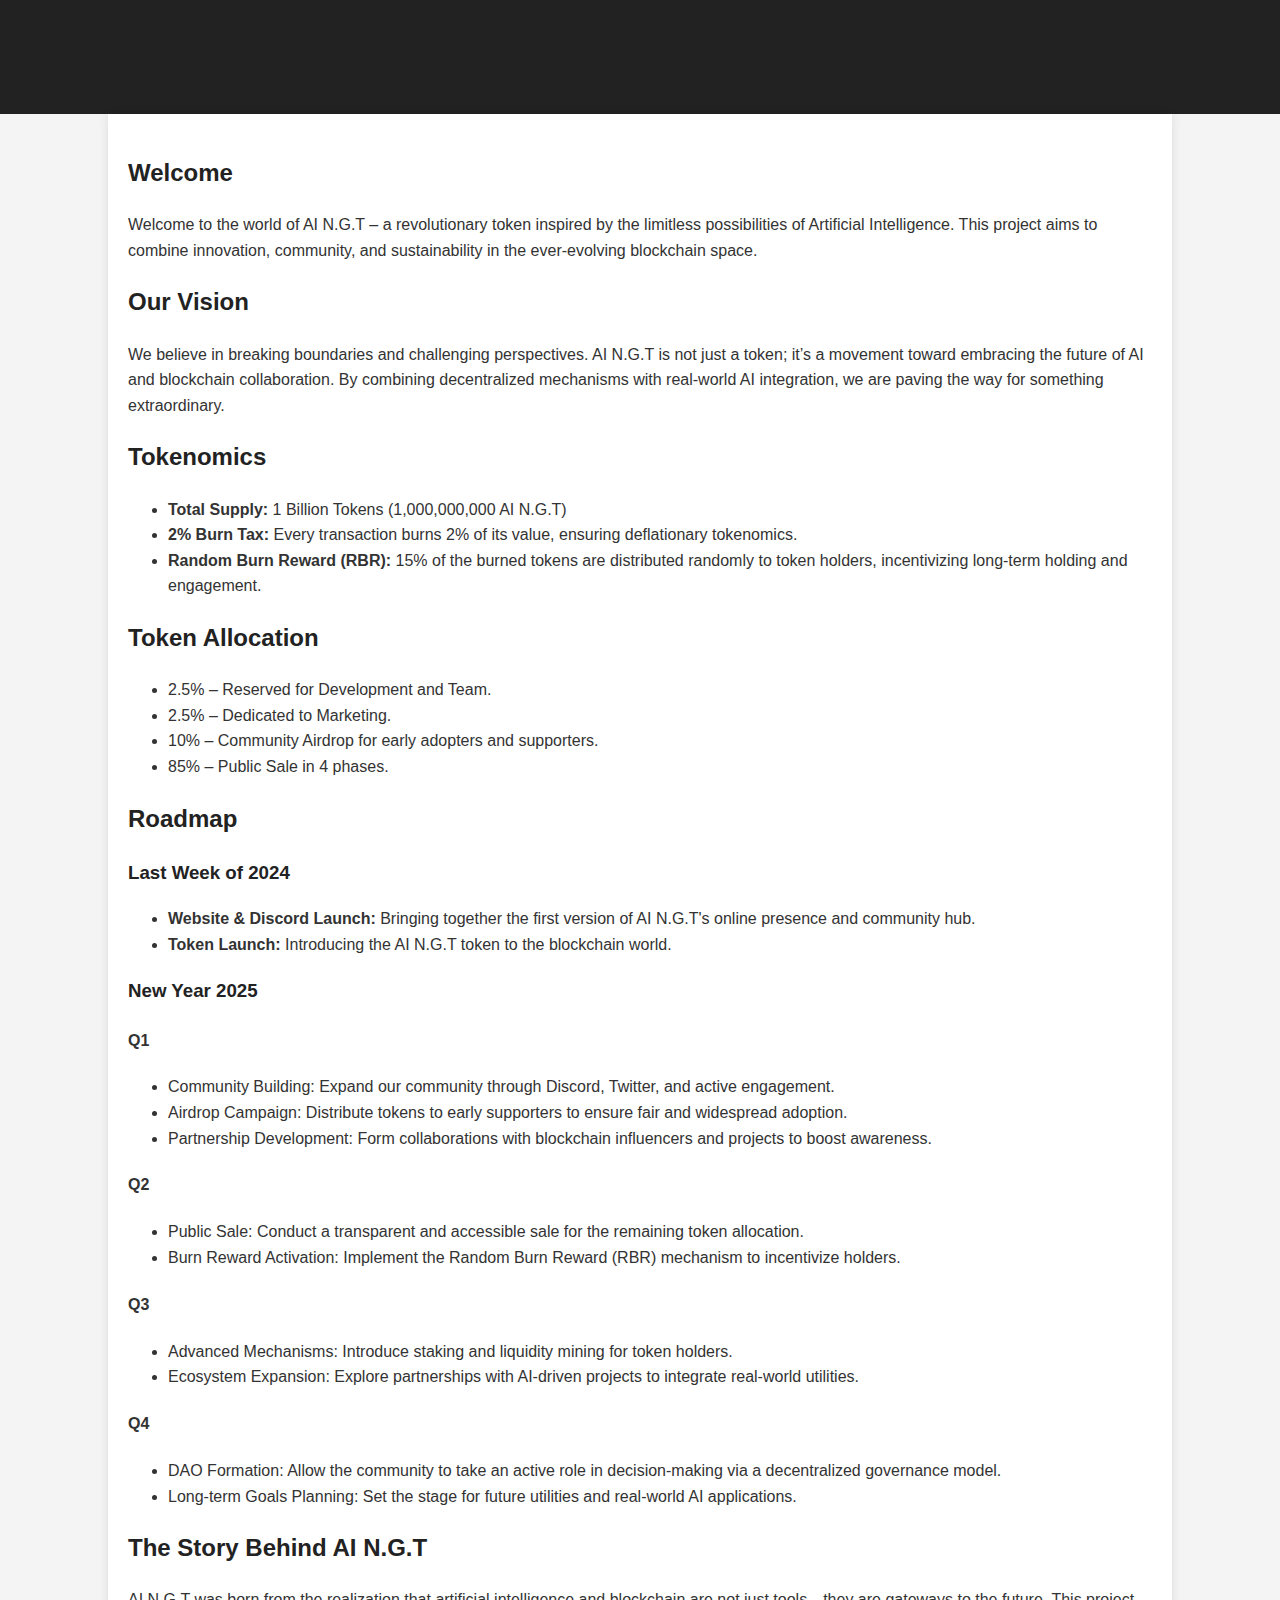
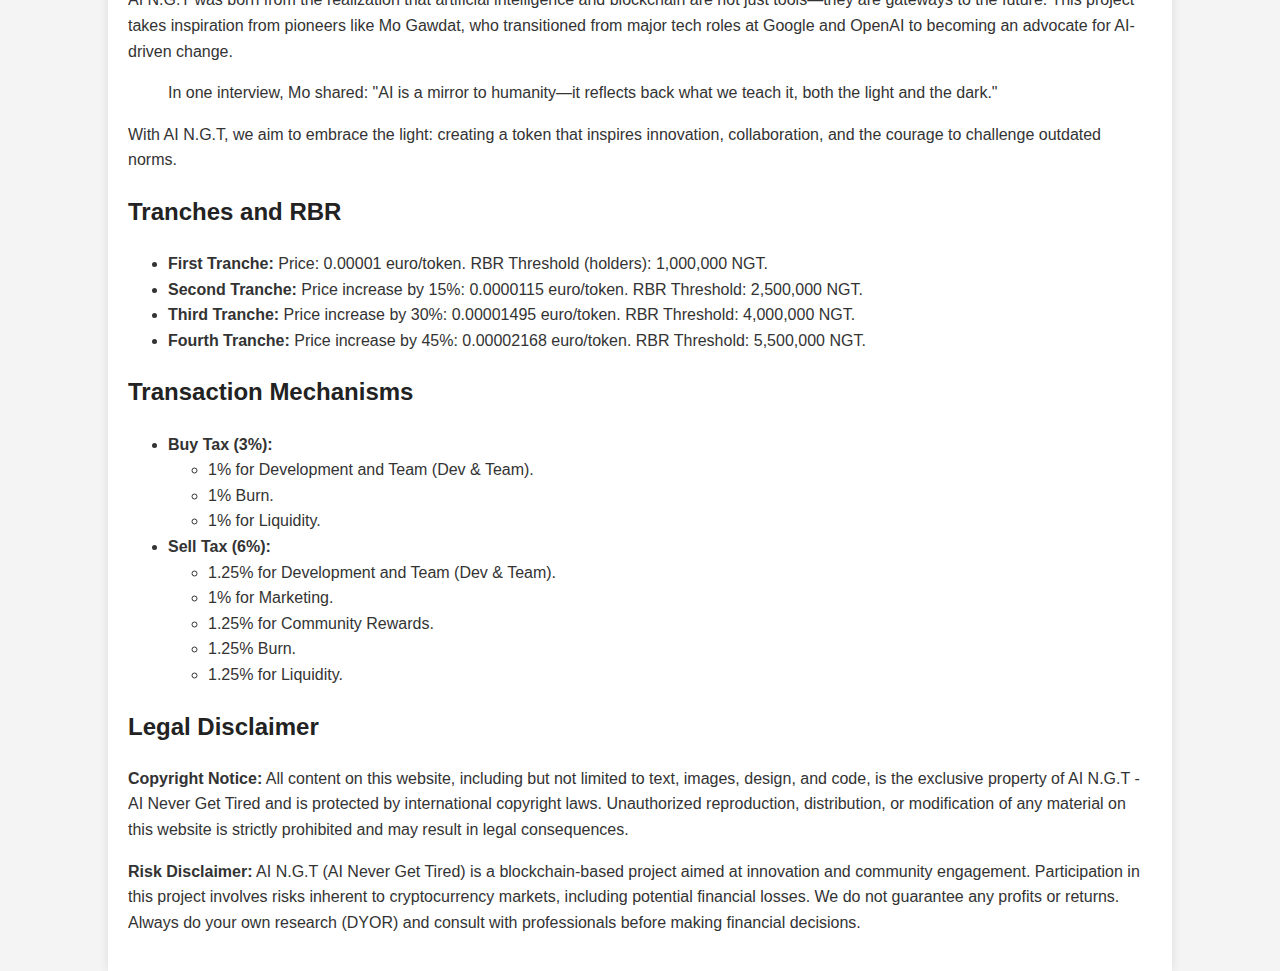
==== AI_NGT_Page.html @ c684520e "Update AI_NGT_Page.html" ====
<!DOCTYPE html>
<html lang="en">
<head>
    <meta charset="UTF-8">
    <meta name="viewport" content="width=device-width, initial-scale=1.0">
    <title>AI N.G.T - AI Never Get Tired</title>
    <style>
        body {
            font-family: Arial, sans-serif;
            line-height: 1.6;
            margin: 0;
            padding: 0;
            background-color: #f4f4f4;
            color: #333;
        }
        header {
            background: #222;
            color: #fff;
            padding: 10px 0;
            text-align: center;
        }
        .container {
            width: 80%;
            margin: auto;
            overflow: hidden;
            padding: 20px;
            background: #fff;
            box-shadow: 0 0 10px rgba(0, 0, 0, 0.1);
        }
        footer {
            text-align: center;
            padding: 10px 0;
            background: #222;
            color: #fff;
            position: fixed;
            bottom: 0;
            width: 100%;
        }
        h1, h2, h3 {
            color: #222;
        }
    </style>
</head>
<body>
<header>
    <h1>AI N.G.T - AI Never Get Tired</h1>
</header>
<div class="container">
    <h2>Welcome</h2>
    <p>Welcome to the world of AI N.G.T – a revolutionary token inspired by the limitless possibilities of Artificial Intelligence. This project aims to combine innovation, community, and sustainability in the ever-evolving blockchain space.</p>
    
    <h2>Our Vision</h2>
    <p>We believe in breaking boundaries and challenging perspectives. AI N.G.T is not just a token; it’s a movement toward embracing the future of AI and blockchain collaboration. By combining decentralized mechanisms with real-world AI integration, we are paving the way for something extraordinary.</p>
    
    <h2>Tokenomics</h2>
    <ul>
        <li><strong>Total Supply:</strong> 1 Billion Tokens (1,000,000,000 AI N.G.T)</li>
        <li><strong>2% Burn Tax:</strong> Every transaction burns 2% of its value, ensuring deflationary tokenomics.</li>
        <li><strong>Random Burn Reward (RBR):</strong> 15% of the burned tokens are distributed randomly to token holders, incentivizing long-term holding and engagement.</li>
    </ul>
    
    <h2>Token Allocation</h2>
    <ul>
        <li>2.5% – Reserved for Development and Team.</li>
        <li>2.5% – Dedicated to Marketing.</li>
        <li>10% – Community Airdrop for early adopters and supporters.</li>
        <li>85% – Public Sale in 4 phases.</li>
    </ul>

    <h2>Roadmap</h2>
    <h3>Last Week of 2024</h3>
    <ul>
        <li><strong>Website & Discord Launch:</strong> Bringing together the first version of AI N.G.T's online presence and community hub.</li>
        <li><strong>Token Launch:</strong> Introducing the AI N.G.T token to the blockchain world.</li>
    </ul>
    <h3>New Year 2025</h3>
    <h4>Q1</h4>
    <ul>
        <li>Community Building: Expand our community through Discord, Twitter, and active engagement.</li>
        <li>Airdrop Campaign: Distribute tokens to early supporters to ensure fair and widespread adoption.</li>
        <li>Partnership Development: Form collaborations with blockchain influencers and projects to boost awareness.</li>
    </ul>
    <h4>Q2</h4>
    <ul>
        <li>Public Sale: Conduct a transparent and accessible sale for the remaining token allocation.</li>
        <li>Burn Reward Activation: Implement the Random Burn Reward (RBR) mechanism to incentivize holders.</li>
    </ul>
    <h4>Q3</h4>
    <ul>
        <li>Advanced Mechanisms: Introduce staking and liquidity mining for token holders.</li>
        <li>Ecosystem Expansion: Explore partnerships with AI-driven projects to integrate real-world utilities.</li>
    </ul>
    <h4>Q4</h4>
    <ul>
        <li>DAO Formation: Allow the community to take an active role in decision-making via a decentralized governance model.</li>
        <li>Long-term Goals Planning: Set the stage for future utilities and real-world AI applications.</li>
    </ul>

    <h2>The Story Behind AI N.G.T</h2>
    <p>AI N.G.T was born from the realization that artificial intelligence and blockchain are not just tools—they are gateways to the future. This project takes inspiration from pioneers like Mo Gawdat, who transitioned from major tech roles at Google and OpenAI to becoming an advocate for AI-driven change.</p>
    <blockquote>In one interview, Mo shared: "AI is a mirror to humanity—it reflects back what we teach it, both the light and the dark."</blockquote>
    <p>With AI N.G.T, we aim to embrace the light: creating a token that inspires innovation, collaboration, and the courage to challenge outdated norms.</p>

    <h2>Tranches and RBR</h2>
    <ul>
        <li><strong>First Tranche:</strong> Price: 0.00001 euro/token. RBR Threshold (holders): 1,000,000 NGT.</li>
        <li><strong>Second Tranche:</strong> Price increase by 15%: 0.0000115 euro/token. RBR Threshold: 2,500,000 NGT.</li>
        <li><strong>Third Tranche:</strong> Price increase by 30%: 0.00001495 euro/token. RBR Threshold: 4,000,000 NGT.</li>
        <li><strong>Fourth Tranche:</strong> Price increase by 45%: 0.00002168 euro/token. RBR Threshold: 5,500,000 NGT.</li>
    </ul>

    <h2>Transaction Mechanisms</h2>
    <ul>
        <li><strong>Buy Tax (3%):</strong></li>
        <ul>
            <li>1% for Development and Team (Dev & Team).</li>
            <li>1% Burn.</li>
            <li>1% for Liquidity.</li>
        </ul>
        <li><strong>Sell Tax (6%):</strong></li>
        <ul>
            <li>1.25% for Development and Team (Dev & Team).</li>
            <li>1% for Marketing.</li>
            <li>1.25% for Community Rewards.</li>
            <li>1.25% Burn.</li>
            <li>1.25% for Liquidity.</li>
        </ul>
        
    </ul>
<h2>Legal Disclaimer</h2>
<p><strong>Copyright Notice:</strong> All content on this website, including but not limited to text, images, design, and code, is the exclusive property of AI N.G.T - AI Never Get Tired and is protected by international copyright laws. Unauthorized reproduction, distribution, or modification of any material on this website is strictly prohibited and may result in legal consequences.</p>

<p><strong>Risk Disclaimer:</strong> AI N.G.T (AI Never Get Tired) is a blockchain-based project aimed at innovation and community engagement. Participation in this project involves risks inherent to cryptocurrency markets, including potential financial losses. We do not guarantee any profits or returns. Always do your own research (DYOR) and consult with professionals before making financial decisions.</p>

</footer>
</body>
</html>
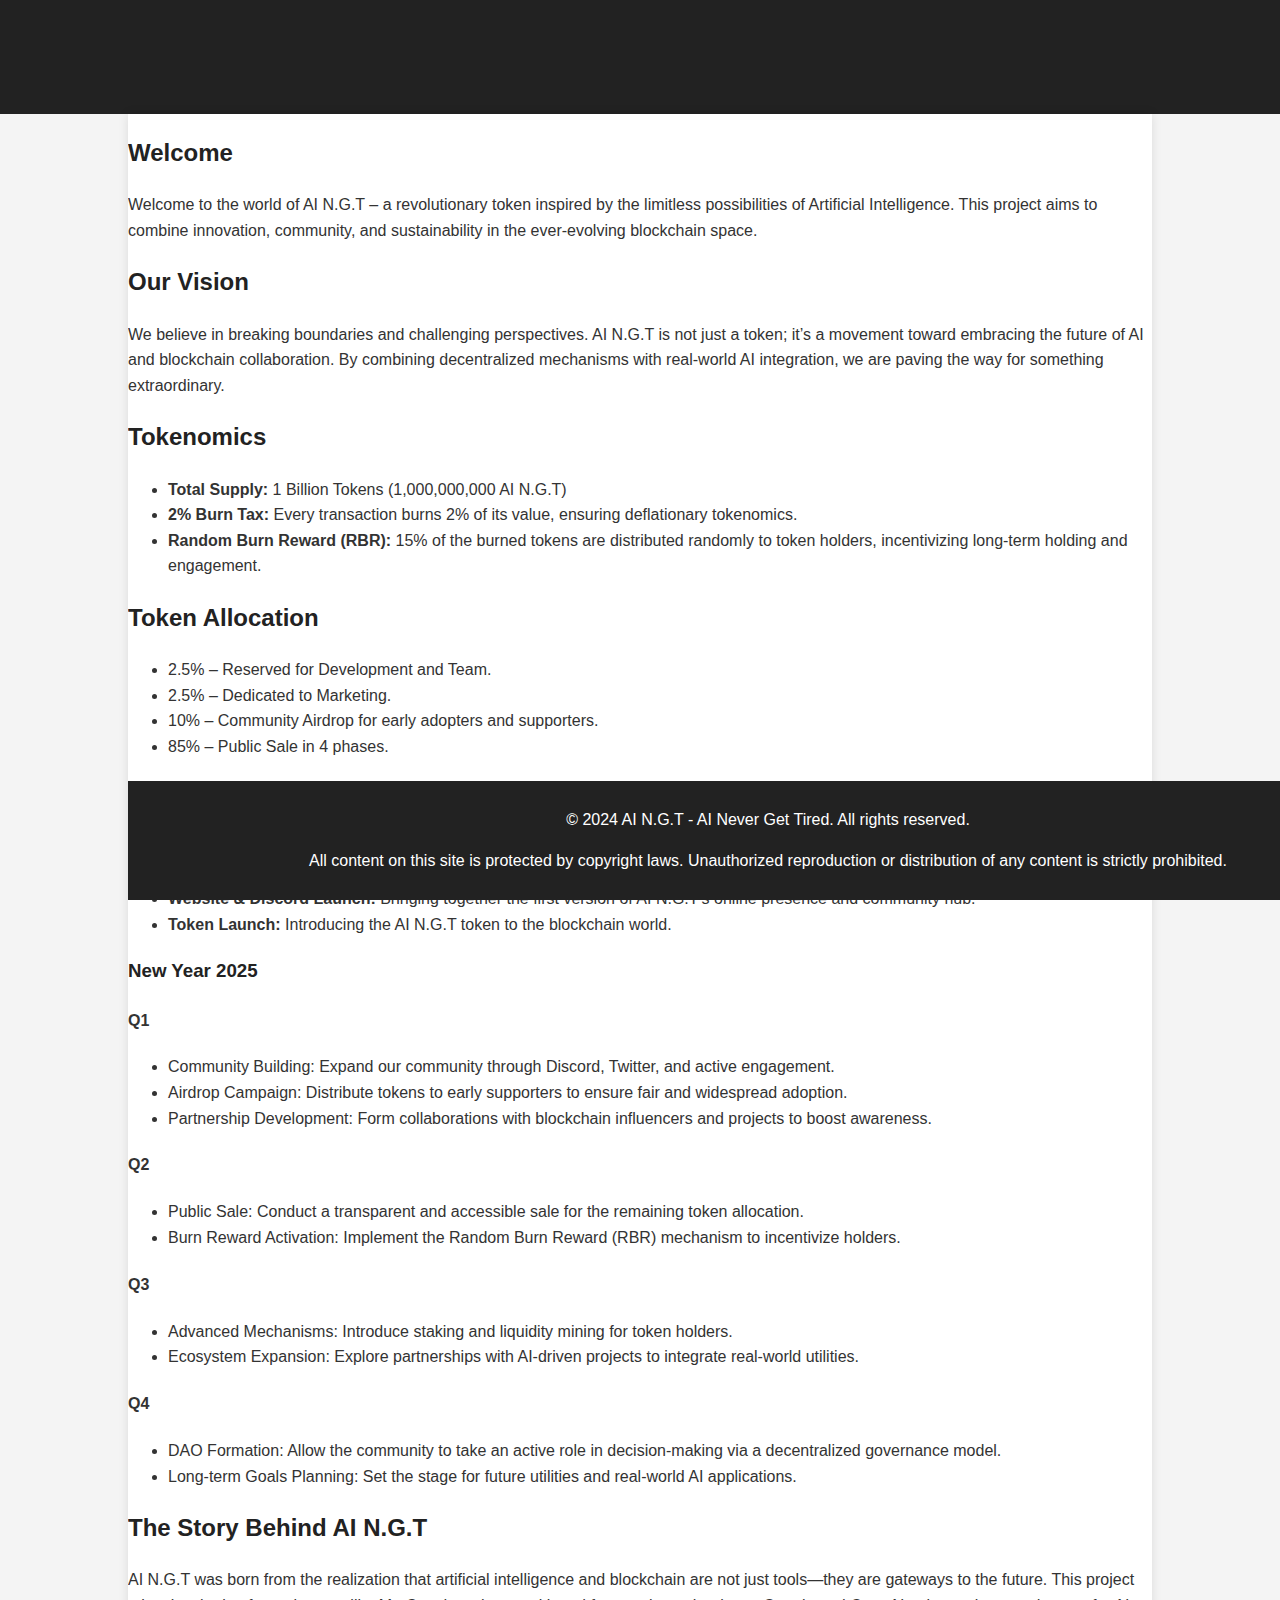
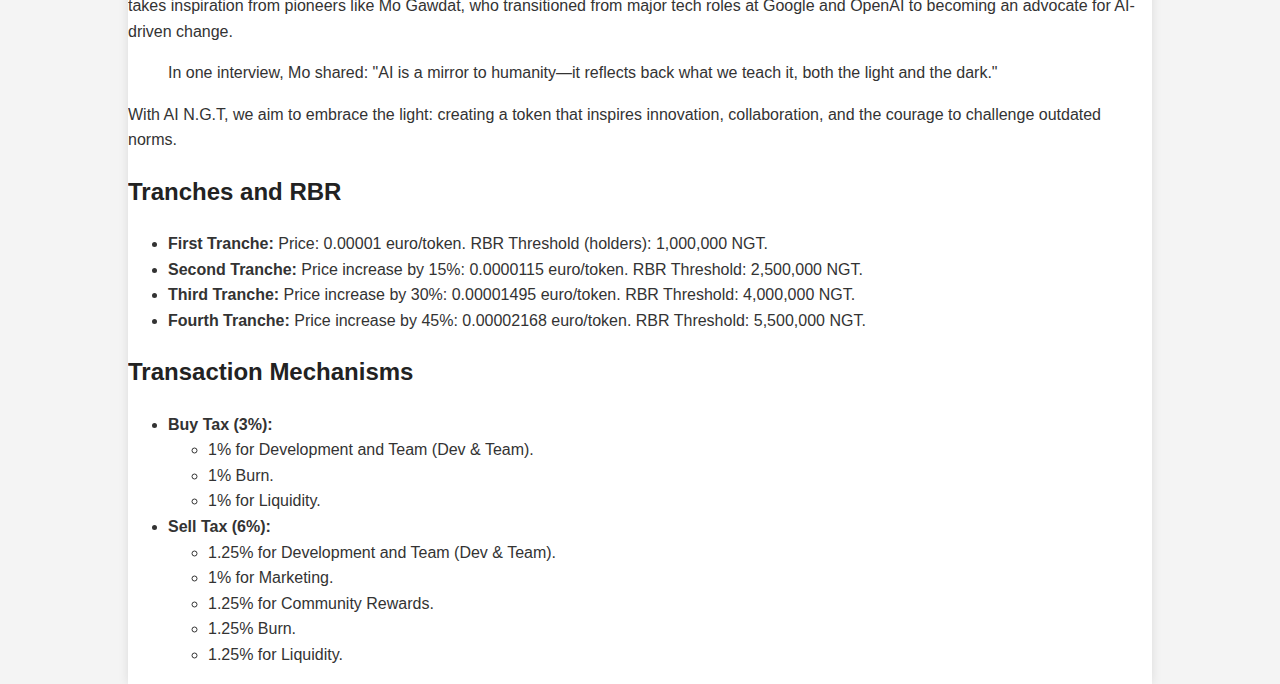
==== commit 16a139c3: "Update AI_NGT_Page.html" ====
--- a/AI_NGT_Page.html
+++ b/AI_NGT_Page.html
@@ -24,7 +24,6 @@
             width: 80%;
             margin: auto;
             overflow: hidden;
-            padding: 20px;
             background: #fff;
             box-shadow: 0 0 10px rgba(0, 0, 0, 0.1);
         }
@@ -128,11 +127,10 @@
         </ul>
         
     </ul>
-<h2>Legal Disclaimer</h2>
-<p><strong>Copyright Notice:</strong> All content on this website, including but not limited to text, images, design, and code, is the exclusive property of AI N.G.T - AI Never Get Tired and is protected by international copyright laws. Unauthorized reproduction, distribution, or modification of any material on this website is strictly prohibited and may result in legal consequences.</p>
+<footer>
+    <p>&copy; 2024 AI N.G.T - AI Never Get Tired. All rights reserved.</p>
+    <p>All content on this site is protected by copyright laws. Unauthorized reproduction or distribution of any content is strictly prohibited.</p>
+</footer>
 
-<p><strong>Risk Disclaimer:</strong> AI N.G.T (AI Never Get Tired) is a blockchain-based project aimed at innovation and community engagement. Participation in this project involves risks inherent to cryptocurrency markets, including potential financial losses. We do not guarantee any profits or returns. Always do your own research (DYOR) and consult with professionals before making financial decisions.</p>
-
-</footer>
 </body>
 </html>
